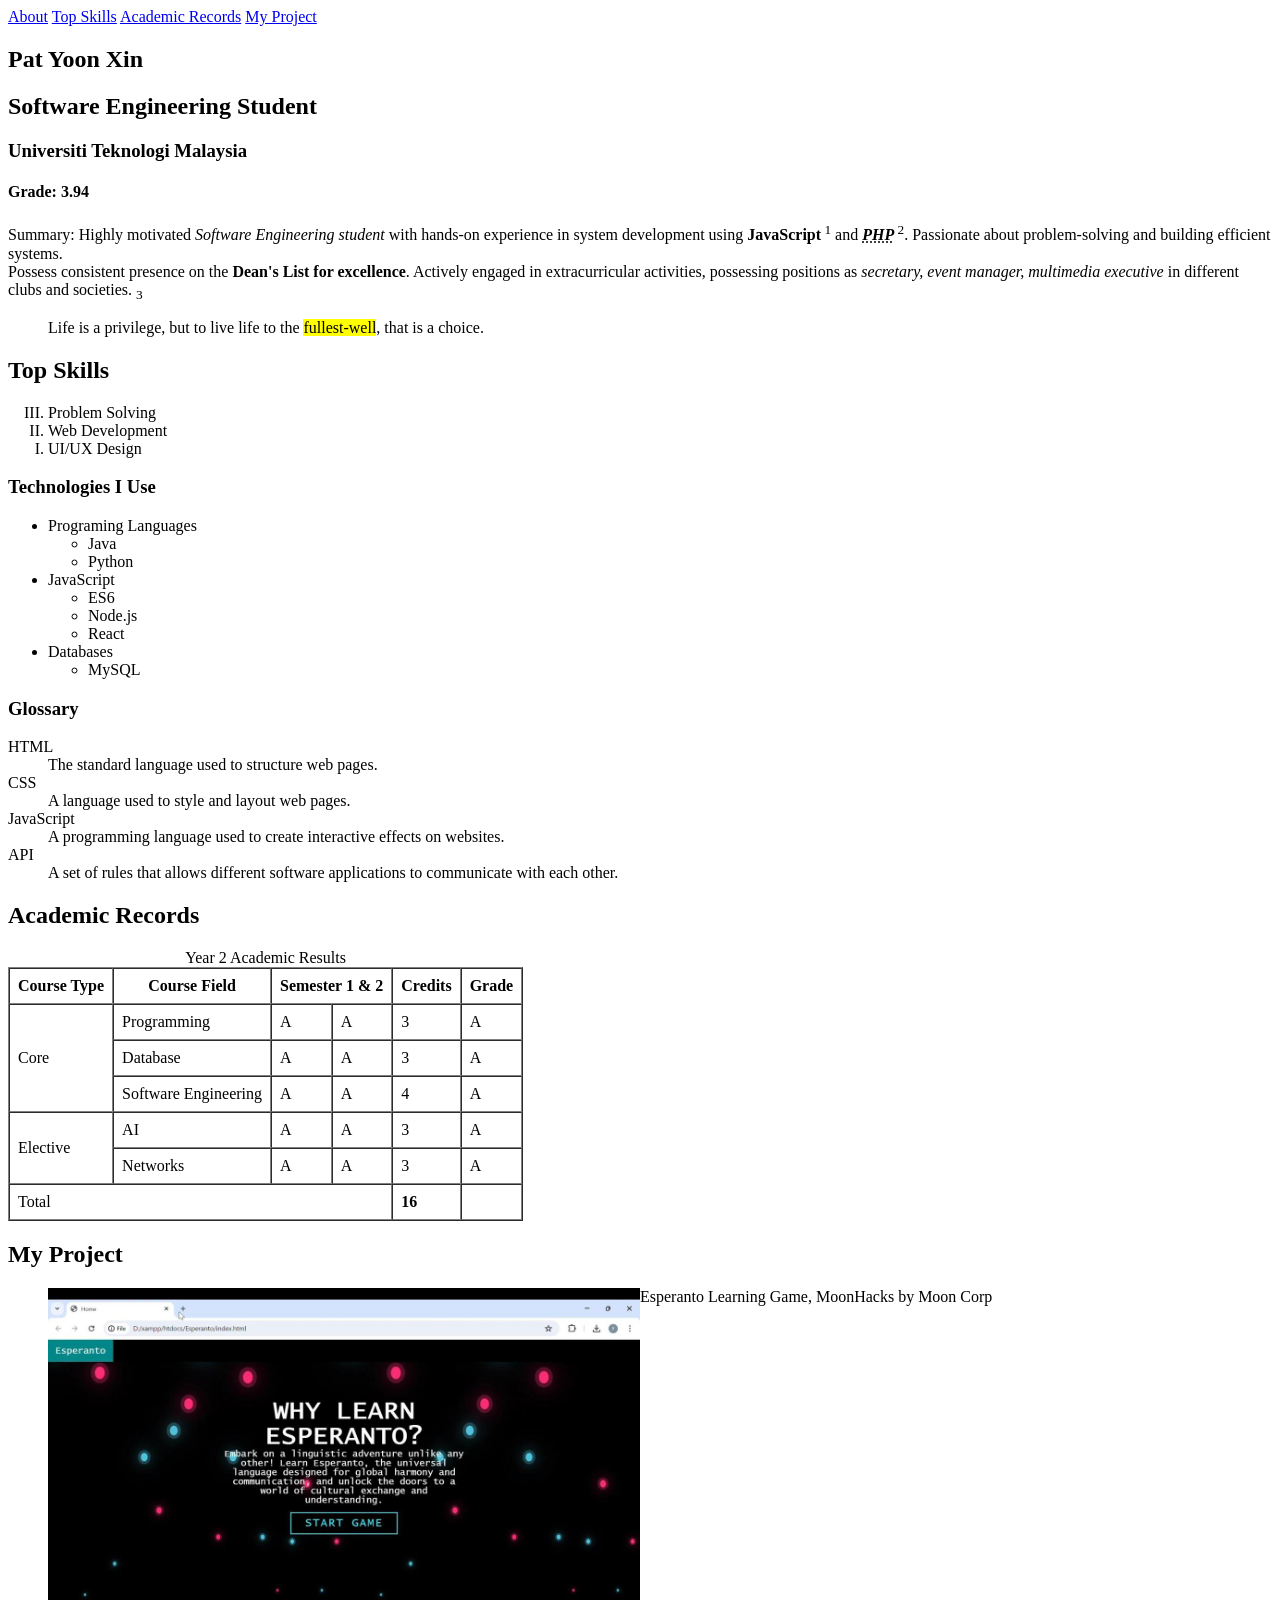
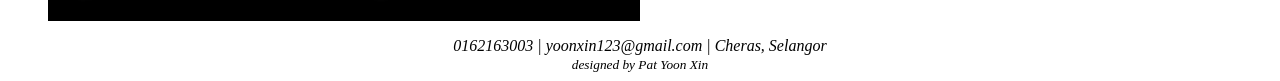
==== index.html @ 0a495de9 "Completed task 5: Adding Figures" ====
<!DOCTYPE html>
<html lang="en">
<title>
	<meta charset="UTF-8">
	<meta name="description" >
</title>

<body>
	<header>
		<nav>
			<a href="#About">About</a>
			<a href="#TopSkills">Top Skills</a>
			<a href="#Academic">Academic Records</a>
			<a href="#Media">My Project</a>
		</nav>
	</header>
	
	<main>
		<section id="About">
			<h1>Pat Yoon Xin</h1>
			<h2>Software Engineering Student</h2>
			<h3>Universiti Teknologi Malaysia</h3>
			<h4>Grade: 3.94</h4>
			<p>Summary: Highly motivated <em>Software Engineering student</em> with hands-on experience in system development using <strong>JavaScript</strong><sup> 1</sup> and <dfn><abbr title="HyperText Preprocessor"><strong>PHP</strong></abbr></dfn><sup> 2</sup>. Passionate about problem-solving and building efficient systems. <br> Possess consistent presence on the <b>Dean's List for excellence</b>. Actively engaged in extracurricular activities, possessing positions as <i>secretary, event manager, multimedia executive</i> in different clubs and societies. <sub> 3</sub></p>

			<!-- b is to draw attention to text for utilitarian purposes, appeared as bold text.
				 i is to represent text in an alternate voice or mood, appeared as italic text -->

			<blockquote cite = "https://www.simplyfiercely.com/live-to-the-fullest-quotes/">Life is a privilege, but to live life to the <mark>fullest-well</mark>, that is a choice.</blockquote>
		</section>

		<section id="TopSkills">
			<h2>Top Skills</h2>
			<ol reversed start=3 type="I">
				<li>Problem Solving</li>
				<li>Web Development</li>
				<li>UI/UX Design</li>
			</ol>
			<h3>Technologies I Use</h3>
			<ul>
				<li>Programing Languages
					<ul>
						<li>Java</li>
						<li>Python</li>
					</ul>
				</li>
				<li>JavaScript
					<ul>
						<li>ES6</li>
						<li>Node.js</li>
						<li>React</li>
					</ul>
				</li>
				<li>Databases
					<ul>
						<li>MySQL</li>
					</ul>
				</li>
			</ul>

			<h3>Glossary</h3>

			<dl>
				<dt>HTML</dt>
				<dd>The standard language used to structure web pages.</dd>
				<dt>CSS</dt>
				<dd>A language used to style and layout web pages.</dd>
				<dt>JavaScript</dt>
				<dd>A programming language used to create interactive effects on websites.</dd>
				<dt>API</dt>
				<dd>A set of rules that allows different software applications to communicate with each other.</dd>
			</dl>
		</section id="Academic">
			<h2>Academic Records</h2>

			<table border="1" cellpadding="8" cellspacing="0">
				<caption>Year 2 Academic Results</caption>

				<thead>
					<tr>
						<th scope="col">Course Type</th>
						<th scope="col">Course Field</th>
						<th scope="col" colspan="2">Semester 1 &amp; 2</th>
						<th scope="col">Credits</th>
						<th scope="col">Grade</th>
					</tr>
				</thead>

				<tbody> 
					<tr>
						<td rowspan="3">Core</td>
						<td>Programming</td>
						<td>A</td>
						<td>A</td>
						<td>3</td>
						<td>A</td>
					</tr>

					<tr>
						<td>Database</td>
						<td>A</td>
						<td>A</td>
						<td>3</td>
						<td>A</td>
					</tr>

					<tr>
						<td>Software Engineering</td>
						<td>A</td>
						<td>A</td>
						<td>4</td>
						<td>A</td>
					</tr>

					<tr>
						<td rowspan="3">Elective</td>
						<td>AI</td>
						<td>A</td>
						<td>A</td>
						<td>3</td>
						<td>A</td>
					</tr>

					<tr>
						<td>Networks</td>
						<td>A</td>
						<td>A</td>
						<td>3</td>
						<td>A</td>
					</tr>

				</tbody>

				<tfoot>
					<tr><td colspan="4">Total</td><td><strong>16</strong></td><td></td></tr>
				</tfoot>
			</table>

		<section id="Media">
			<h2>My Project</h2>
			<figure>
				<a href="https://youtu.be/vkD3BYL25nU?si=Kec37-8kMExwiE2y">
							<img src="Esperanto.jpg" title="Esperanto Learning Homepage" alt="Esperanto Learning Game that built during hackathon MoonHacks by Moon Corp" width=50% height=100% align="left">
							<!-- Using align attribute (deprecated in HTML5, CSS should be used instead) -->
				</a>
				<figcaption>Esperanto Learning Game, MoonHacks by Moon Corp</figcaption>
				<br clear="all"> <!--To clear the floating effect-->


			</figure>
		</section>
	</main>
	
	<footer>
		<address>
			<center>0162163003 | yoonxin123@gmail.com | Cheras, Selangor</center>
			<center><small>designed by Pat Yoon Xin</small></center>
		</address>
	</footer>
</body>
</html>
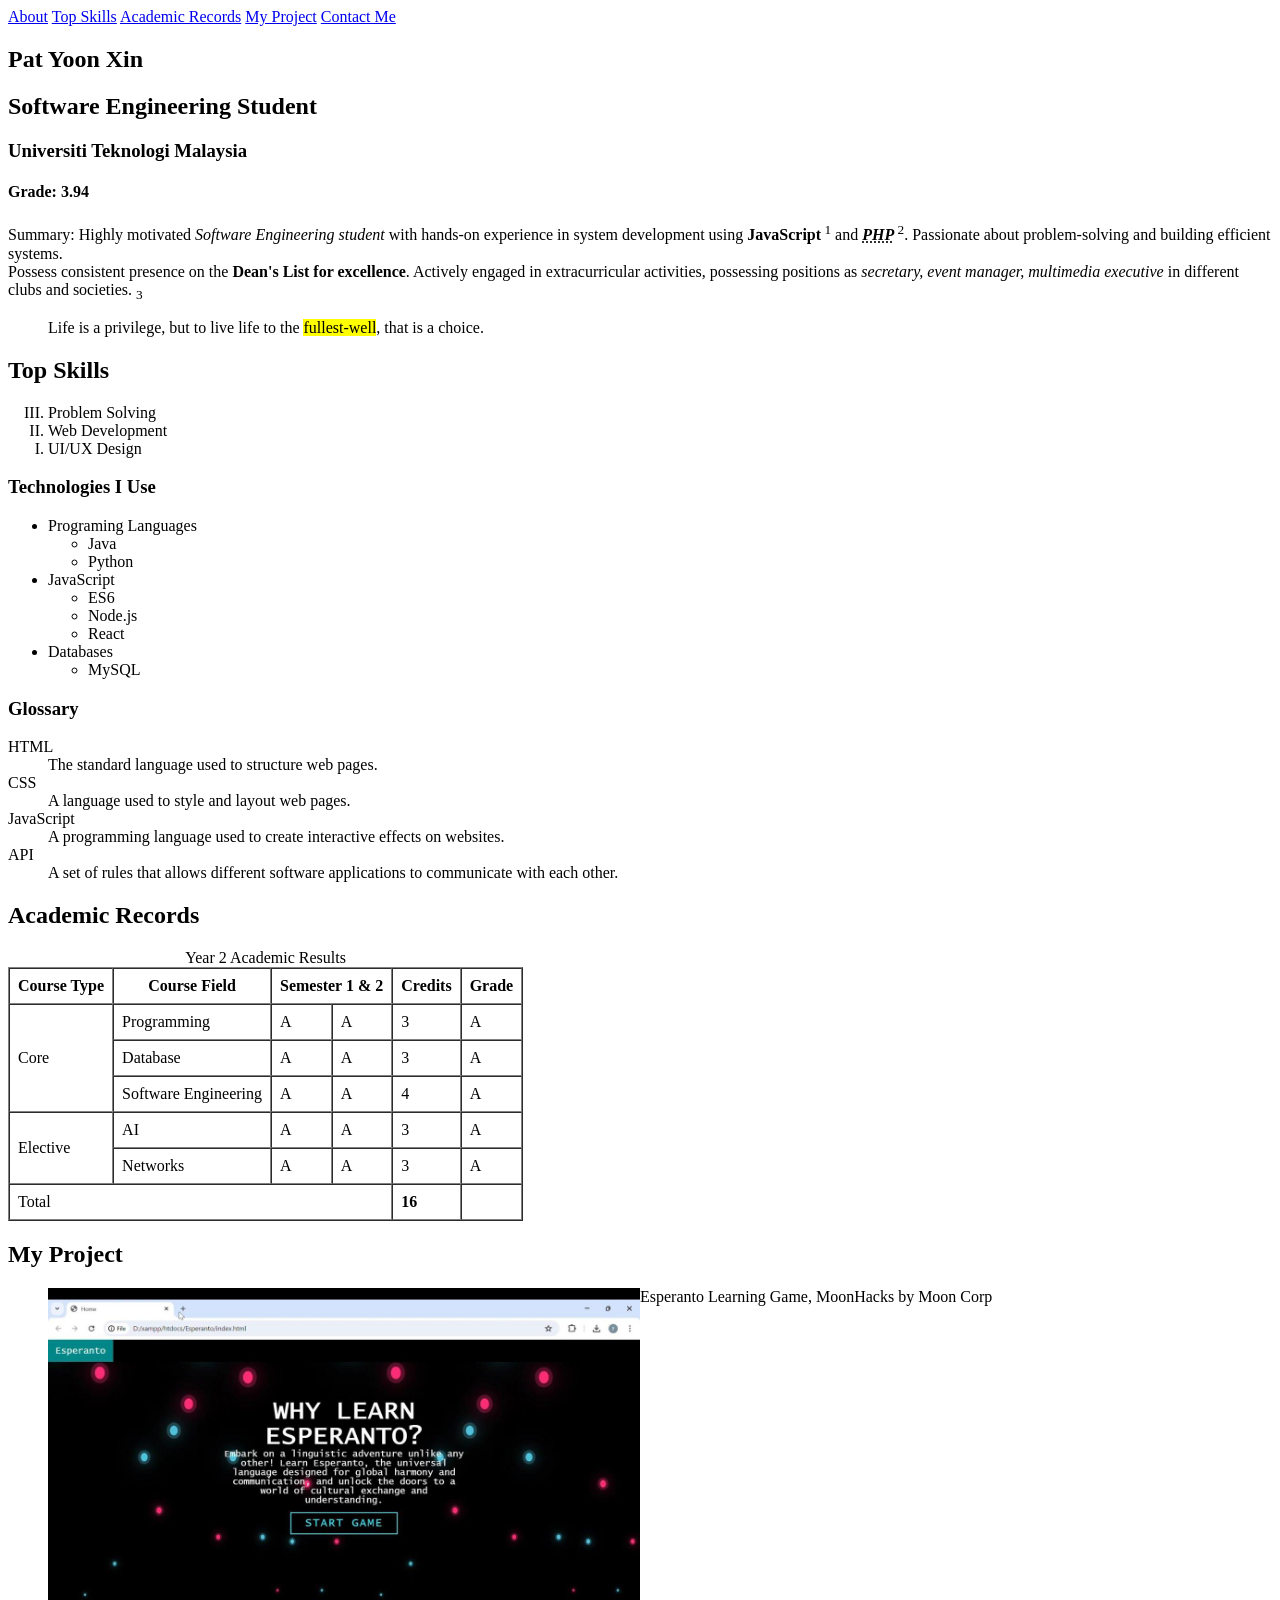
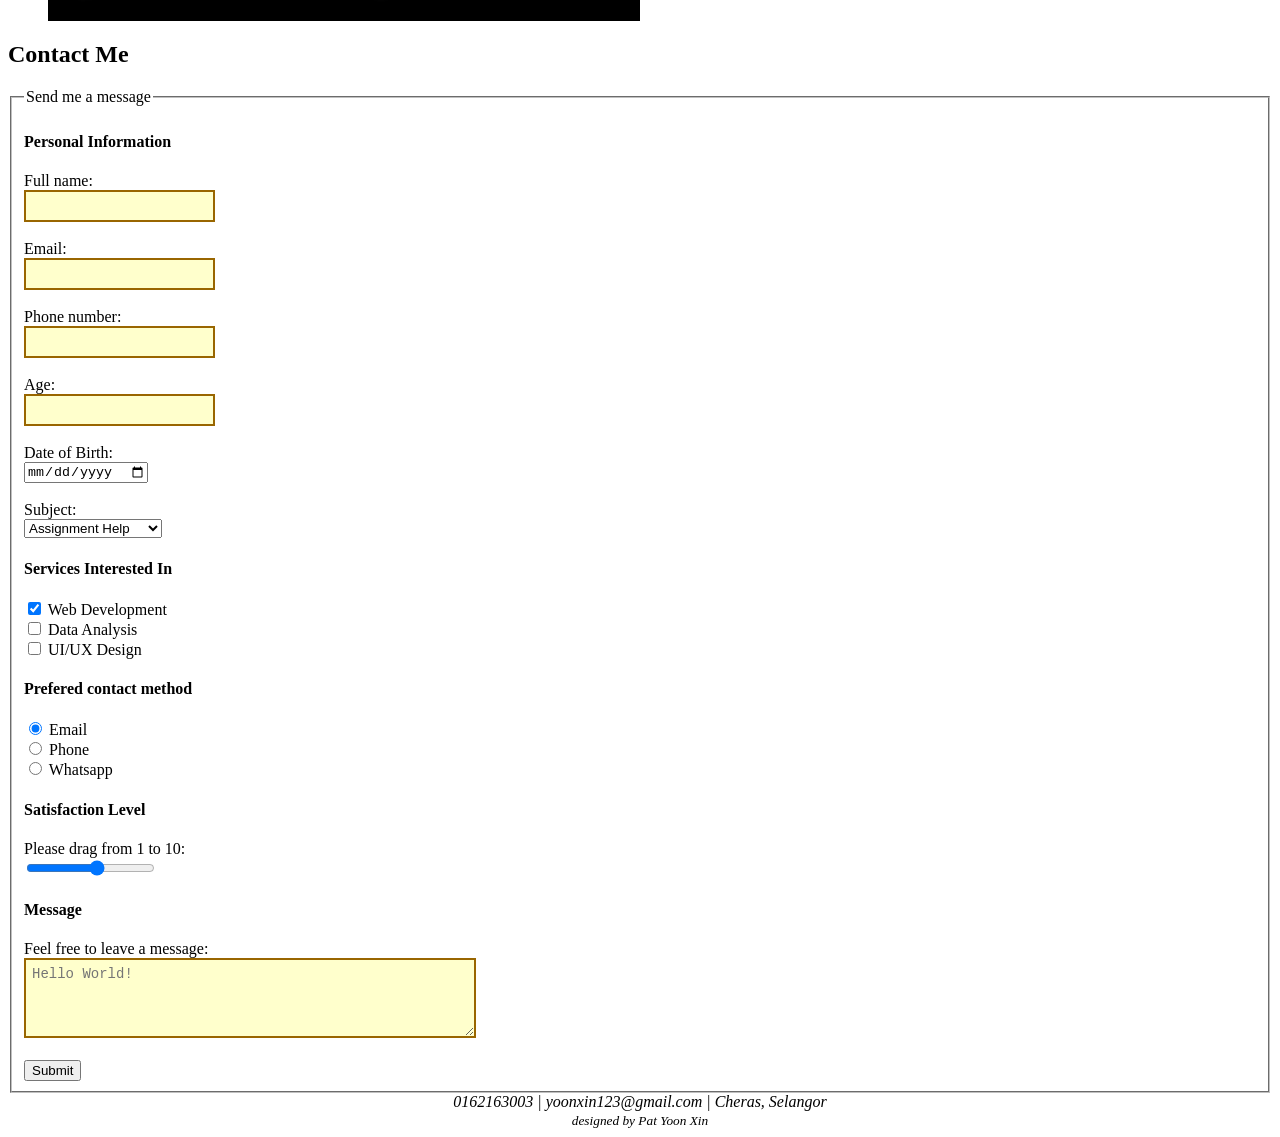
==== commit 42bcfcb7: "Completed task 6: Contact form" ====
--- a/index.html
+++ b/index.html
@@ -12,6 +12,7 @@
 			<a href="#TopSkills">Top Skills</a>
 			<a href="#Academic">Academic Records</a>
 			<a href="#Media">My Project</a>
+			<a href="#Contact">Contact Me</a>
 		</nav>
 	</header>
 	
@@ -70,7 +71,8 @@
 				<dt>API</dt>
 				<dd>A set of rules that allows different software applications to communicate with each other.</dd>
 			</dl>
-		</section id="Academic">
+		</section>
+		<section id="Academic">
 			<h2>Academic Records</h2>
 
 			<table border="1" cellpadding="8" cellspacing="0">
@@ -135,6 +137,7 @@
 					<tr><td colspan="4">Total</td><td><strong>16</strong></td><td></td></tr>
 				</tfoot>
 			</table>
+		</section>
 
 		<section id="Media">
 			<h2>My Project</h2>
@@ -145,9 +148,65 @@
 				</a>
 				<figcaption>Esperanto Learning Game, MoonHacks by Moon Corp</figcaption>
 				<br clear="all"> <!--To clear the floating effect-->
-
-
 			</figure>
+		</section>
+
+		<section id="Contact">
+			<h2>Contact Me</h2>
+			<form action=" " method="POST">
+				<fieldset>
+					<legend>Send me a message</legend>
+
+					<h4>Personal Information</h4>
+					<label for="name">Full name:</label><br> 
+					<input type="text" id="name" name="name" required style="border: 2px solid #996600; background-color: #ffffcc; padding: 6px; font-size: 14px;"><br><br>
+					<label for="email">Email:</label><br>
+					<input type="email" id="email" name="email" required style="border: 2px solid #996600; background-color: #ffffcc; padding: 6px; font-size: 14px;"><br><br>
+					<label for="tel">Phone number:</label><br>
+					<input type="tel" id="tel" name="tel" required style="border: 2px solid #996600; background-color: #ffffcc; padding: 6px; font-size: 14px;"><br><br>
+					<label for="age">Age:</label><br>
+					<input type="number" id="age" name="age" style="border: 2px solid #996600; background-color: #ffffcc; padding: 6px; font-size: 14px;"><br><br>
+					<label for="dob">Date of Birth:</label><br>
+					<input type="date" id="dob" name="dob"><br><br>
+
+					<label for="subject">Subject:</label><br>
+					<select name="subject" id="subject">
+						<optgroup label="Academic">
+							<option value="assignHelp">Assignment Help</option>
+						</optgroup>
+						<optgroup label="Technical">
+							<option value="website">Website Issue</option>
+							<option value="bug">Bug Report</option>
+						</optgroup>
+					</select>
+
+					<h4>Services Interested In</h4>
+					<input type="checkbox" id="webd" name="interest" value="Web Development" checked>
+					<label for="webd">Web Development</label><br>
+					<input type="checkbox" id="danalysis" name="interest" value="Data Analysis">
+					<label for="danalysis">Data Analysis</label><br>
+					<input type="checkbox" id="uiux" name="interest" value="UI/UX Design">
+					<label for="uiux">UI/UX Design</label><br>
+
+					<h4>Prefered contact method</h4>
+					<input type="radio" id="emaill" name="contactm" value="Email" checked>
+					<label for="emaill">Email</label><br>
+					<input type="radio" id="phone" name="contactm" value="Phone">
+					<label for="phone">Phone</label><br>
+					<input type="radio" id="whatsapp" name="contactm" value="Whatsapp">
+					<label for="whatsapp">Whatsapp</label><br>
+
+					<h4>Satisfaction Level</h4>
+					<label for="level">Please drag from 1 to 10:</label><br>
+					<input type="range" id="level" name="level" min="1" max="10">
+
+					<h4>Message</h4>
+					<label for="box">Feel free to leave a message:</label><br>
+					<textarea id="box" name="box" rows="4" cols="50" maxlength=200 placeholder="Hello World!" style="border: 2px solid #996600; background-color: #ffffcc; padding: 6px; font-size: 14px;"></textarea><br><br>
+
+					<input type="submit" value="Submit">
+				</fieldset>
+			</form>
 		</section>
 	</main>
 	
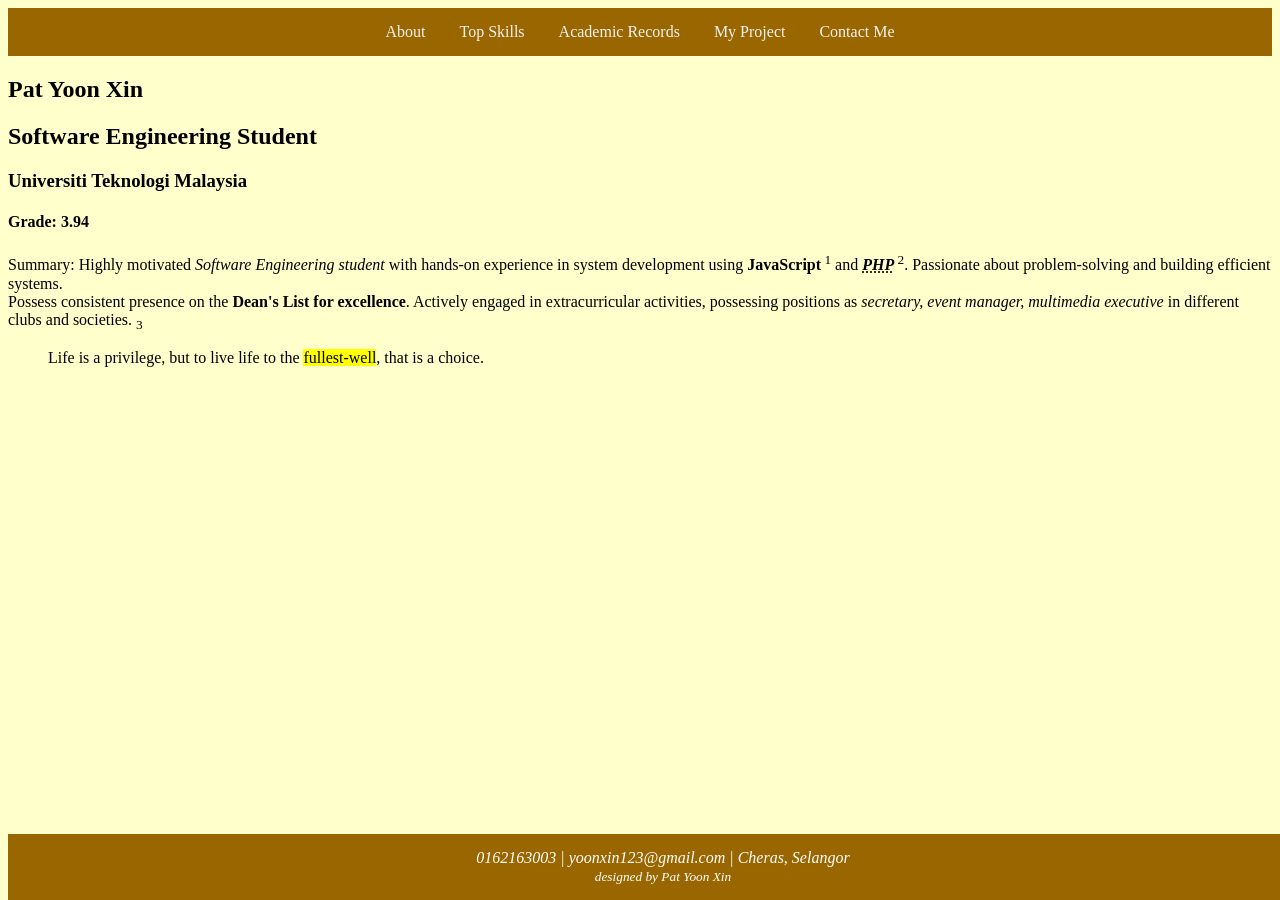
==== commit 811c42a5: "Added inline styles to decorate the pages" ====
--- a/index.html
+++ b/index.html
@@ -5,18 +5,18 @@
 	<meta name="description" >
 </title>
 
-<body>
+<body style="background-color: #ffffcc;font-family: Garamond, serif;">
 	<header>
-		<nav>
-			<a href="#About">About</a>
-			<a href="#TopSkills">Top Skills</a>
-			<a href="#Academic">Academic Records</a>
-			<a href="#Media">My Project</a>
-			<a href="#Contact">Contact Me</a>
+		<nav style="text-align: center;padding: 15px;background-color: #996600">
+			<a style="color: #f2f2f2;text-align: center;padding: 15px;text-decoration: none;" href="about.html">About</a>
+			<a style="color: #f2f2f2;text-align: center;padding: 15px;text-decoration: none;"href="skills.html">Top Skills</a>
+			<a style="color: #f2f2f2;text-align: center;padding: 15px;text-decoration: none;"href="academic.html">Academic Records</a>
+			<a style="color: #f2f2f2;text-align: center;padding: 15px;text-decoration: none;"href="project.html">My Project</a>
+			<a style="color: #f2f2f2;text-align: center;padding: 15px;text-decoration: none;"href="contact.html">Contact Me</a>
 		</nav>
 	</header>
 	
-	<main>
+	<main style="padding-bottom: 80px;">
 		<section id="About">
 			<h1>Pat Yoon Xin</h1>
 			<h2>Software Engineering Student</h2>
@@ -30,190 +30,12 @@
 			<blockquote cite = "https://www.simplyfiercely.com/live-to-the-fullest-quotes/">Life is a privilege, but to live life to the <mark>fullest-well</mark>, that is a choice.</blockquote>
 		</section>
 
-		<section id="TopSkills">
-			<h2>Top Skills</h2>
-			<ol reversed start=3 type="I">
-				<li>Problem Solving</li>
-				<li>Web Development</li>
-				<li>UI/UX Design</li>
-			</ol>
-			<h3>Technologies I Use</h3>
-			<ul>
-				<li>Programing Languages
-					<ul>
-						<li>Java</li>
-						<li>Python</li>
-					</ul>
-				</li>
-				<li>JavaScript
-					<ul>
-						<li>ES6</li>
-						<li>Node.js</li>
-						<li>React</li>
-					</ul>
-				</li>
-				<li>Databases
-					<ul>
-						<li>MySQL</li>
-					</ul>
-				</li>
-			</ul>
-
-			<h3>Glossary</h3>
-
-			<dl>
-				<dt>HTML</dt>
-				<dd>The standard language used to structure web pages.</dd>
-				<dt>CSS</dt>
-				<dd>A language used to style and layout web pages.</dd>
-				<dt>JavaScript</dt>
-				<dd>A programming language used to create interactive effects on websites.</dd>
-				<dt>API</dt>
-				<dd>A set of rules that allows different software applications to communicate with each other.</dd>
-			</dl>
-		</section>
-		<section id="Academic">
-			<h2>Academic Records</h2>
-
-			<table border="1" cellpadding="8" cellspacing="0">
-				<caption>Year 2 Academic Results</caption>
-
-				<thead>
-					<tr>
-						<th scope="col">Course Type</th>
-						<th scope="col">Course Field</th>
-						<th scope="col" colspan="2">Semester 1 &amp; 2</th>
-						<th scope="col">Credits</th>
-						<th scope="col">Grade</th>
-					</tr>
-				</thead>
-
-				<tbody> 
-					<tr>
-						<td rowspan="3">Core</td>
-						<td>Programming</td>
-						<td>A</td>
-						<td>A</td>
-						<td>3</td>
-						<td>A</td>
-					</tr>
-
-					<tr>
-						<td>Database</td>
-						<td>A</td>
-						<td>A</td>
-						<td>3</td>
-						<td>A</td>
-					</tr>
-
-					<tr>
-						<td>Software Engineering</td>
-						<td>A</td>
-						<td>A</td>
-						<td>4</td>
-						<td>A</td>
-					</tr>
-
-					<tr>
-						<td rowspan="3">Elective</td>
-						<td>AI</td>
-						<td>A</td>
-						<td>A</td>
-						<td>3</td>
-						<td>A</td>
-					</tr>
-
-					<tr>
-						<td>Networks</td>
-						<td>A</td>
-						<td>A</td>
-						<td>3</td>
-						<td>A</td>
-					</tr>
-
-				</tbody>
-
-				<tfoot>
-					<tr><td colspan="4">Total</td><td><strong>16</strong></td><td></td></tr>
-				</tfoot>
-			</table>
-		</section>
-
-		<section id="Media">
-			<h2>My Project</h2>
-			<figure>
-				<a href="https://youtu.be/vkD3BYL25nU?si=Kec37-8kMExwiE2y">
-							<img src="Esperanto.jpg" title="Esperanto Learning Homepage" alt="Esperanto Learning Game that built during hackathon MoonHacks by Moon Corp" width=50% height=100% align="left">
-							<!-- Using align attribute (deprecated in HTML5, CSS should be used instead) -->
-				</a>
-				<figcaption>Esperanto Learning Game, MoonHacks by Moon Corp</figcaption>
-				<br clear="all"> <!--To clear the floating effect-->
-			</figure>
-		</section>
-
-		<section id="Contact">
-			<h2>Contact Me</h2>
-			<form action=" " method="POST">
-				<fieldset>
-					<legend>Send me a message</legend>
-
-					<h4>Personal Information</h4>
-					<label for="name">Full name:</label><br> 
-					<input type="text" id="name" name="name" required style="border: 2px solid #996600; background-color: #ffffcc; padding: 6px; font-size: 14px;"><br><br>
-					<label for="email">Email:</label><br>
-					<input type="email" id="email" name="email" required style="border: 2px solid #996600; background-color: #ffffcc; padding: 6px; font-size: 14px;"><br><br>
-					<label for="tel">Phone number:</label><br>
-					<input type="tel" id="tel" name="tel" required style="border: 2px solid #996600; background-color: #ffffcc; padding: 6px; font-size: 14px;"><br><br>
-					<label for="age">Age:</label><br>
-					<input type="number" id="age" name="age" style="border: 2px solid #996600; background-color: #ffffcc; padding: 6px; font-size: 14px;"><br><br>
-					<label for="dob">Date of Birth:</label><br>
-					<input type="date" id="dob" name="dob"><br><br>
-
-					<label for="subject">Subject:</label><br>
-					<select name="subject" id="subject">
-						<optgroup label="Academic">
-							<option value="assignHelp">Assignment Help</option>
-						</optgroup>
-						<optgroup label="Technical">
-							<option value="website">Website Issue</option>
-							<option value="bug">Bug Report</option>
-						</optgroup>
-					</select>
-
-					<h4>Services Interested In</h4>
-					<input type="checkbox" id="webd" name="interest" value="Web Development" checked>
-					<label for="webd">Web Development</label><br>
-					<input type="checkbox" id="danalysis" name="interest" value="Data Analysis">
-					<label for="danalysis">Data Analysis</label><br>
-					<input type="checkbox" id="uiux" name="interest" value="UI/UX Design">
-					<label for="uiux">UI/UX Design</label><br>
-
-					<h4>Prefered contact method</h4>
-					<input type="radio" id="emaill" name="contactm" value="Email" checked>
-					<label for="emaill">Email</label><br>
-					<input type="radio" id="phone" name="contactm" value="Phone">
-					<label for="phone">Phone</label><br>
-					<input type="radio" id="whatsapp" name="contactm" value="Whatsapp">
-					<label for="whatsapp">Whatsapp</label><br>
-
-					<h4>Satisfaction Level</h4>
-					<label for="level">Please drag from 1 to 10:</label><br>
-					<input type="range" id="level" name="level" min="1" max="10">
-
-					<h4>Message</h4>
-					<label for="box">Feel free to leave a message:</label><br>
-					<textarea id="box" name="box" rows="4" cols="50" maxlength=200 placeholder="Hello World!" style="border: 2px solid #996600; background-color: #ffffcc; padding: 6px; font-size: 14px;"></textarea><br><br>
-
-					<input type="submit" value="Submit">
-				</fieldset>
-			</form>
-		</section>
 	</main>
 	
 	<footer>
-		<address>
-			<center>0162163003 | yoonxin123@gmail.com | Cheras, Selangor</center>
-			<center><small>designed by Pat Yoon Xin</small></center>
+		<address style="position: fixed; bottom: 0;width: 100%;padding: 15px;background-color: #996600;color: white;text-align: center;">
+			0162163003 | yoonxin123@gmail.com | Cheras, Selangor<br>
+			<small>designed by Pat Yoon Xin</small>
 		</address>
 	</footer>
 </body>
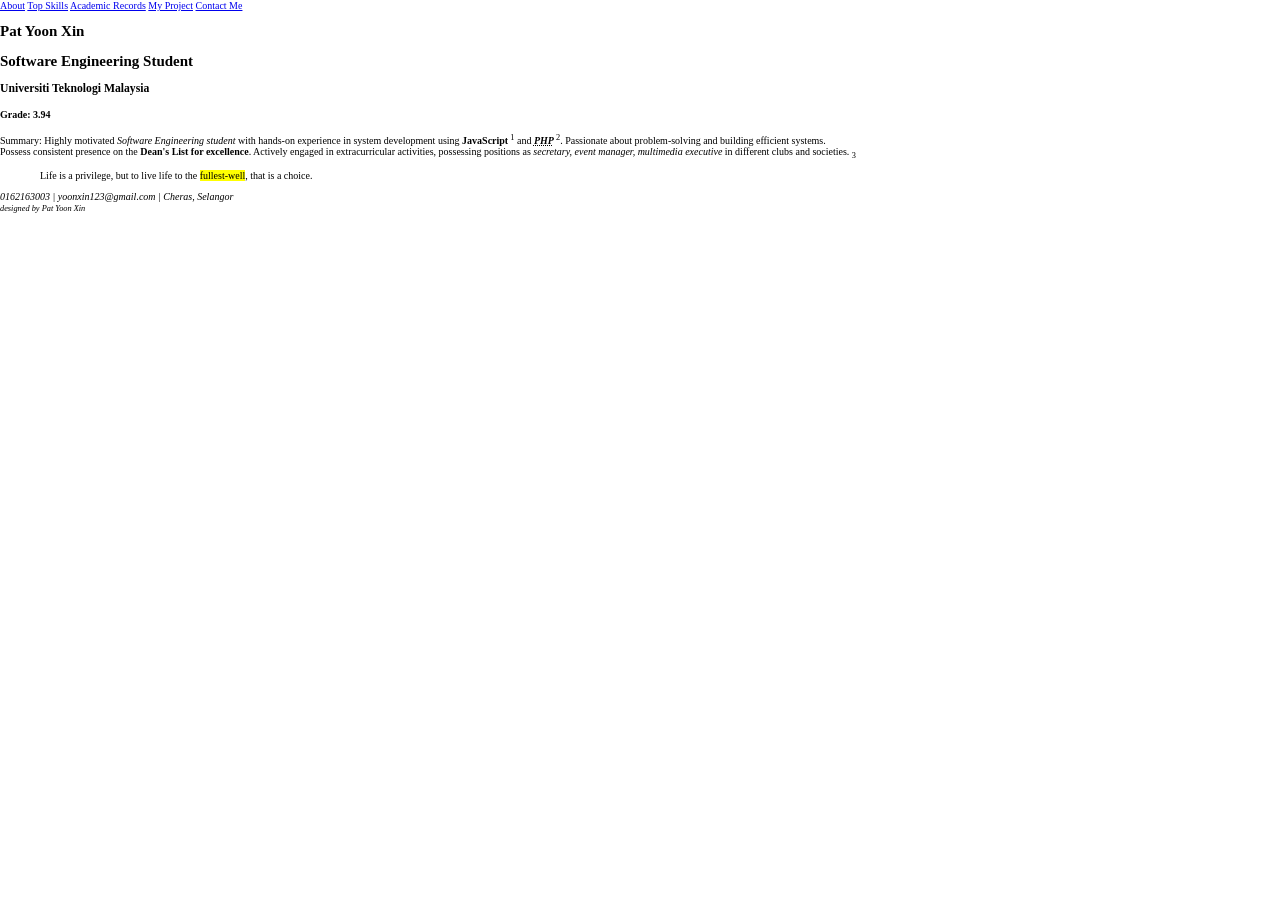
==== commit fb2615eb: "Completed task 1: CSS Architecture & Custom Properties" ====
--- a/index.html
+++ b/index.html
@@ -1,22 +1,26 @@
 <!DOCTYPE html>
 <html lang="en">
-<title>
-	<meta charset="UTF-8">
-	<meta name="description" >
-</title>
 
-<body style="background-color: #ffffcc;font-family: Garamond, serif;">
+<head>
+    <meta charset="UTF-8">
+    <meta name="description" content="Portfolio of Pat Yoon Xin">
+    <title>Home</title>
+
+    <link rel="stylesheet" href="style.css">
+</head>
+
+<body>
 	<header>
-		<nav style="text-align: center;padding: 15px;background-color: #996600">
-			<a style="color: #f2f2f2;text-align: center;padding: 15px;text-decoration: none;" href="about.html">About</a>
-			<a style="color: #f2f2f2;text-align: center;padding: 15px;text-decoration: none;"href="skills.html">Top Skills</a>
-			<a style="color: #f2f2f2;text-align: center;padding: 15px;text-decoration: none;"href="academic.html">Academic Records</a>
-			<a style="color: #f2f2f2;text-align: center;padding: 15px;text-decoration: none;"href="project.html">My Project</a>
-			<a style="color: #f2f2f2;text-align: center;padding: 15px;text-decoration: none;"href="contact.html">Contact Me</a>
+		<nav>
+			<a href="about.html">About</a>
+			<a href="skills.html">Top Skills</a>
+			<a href="academic.html">Academic Records</a>
+			<a href="project.html">My Project</a>
+			<a href="contact.html">Contact Me</a>
 		</nav>
 	</header>
 	
-	<main style="padding-bottom: 80px;">
+	<main>
 		<section id="About">
 			<h1>Pat Yoon Xin</h1>
 			<h2>Software Engineering Student</h2>
@@ -33,7 +37,7 @@
 	</main>
 	
 	<footer>
-		<address style="position: fixed; bottom: 0;width: 100%;padding: 15px;background-color: #996600;color: white;text-align: center;">
+		<address>
 			0162163003 | yoonxin123@gmail.com | Cheras, Selangor<br>
 			<small>designed by Pat Yoon Xin</small>
 		</address>
--- a/style.css
+++ b/style.css
@@ -0,0 +1,36 @@
+@import url('https://fonts.googleapis.com/css2?family=Playfair:ital,opsz,wght@0,5..1200,300..900;1,5..1200,300..900&display=swap');
+
+*,
+*::before,
+*::after {
+  box-sizing: border-box;
+}
+
+html {
+  font-size: 62.5%; /* 1rem = 10px */
+}
+
+body {
+  margin: 0;
+  padding: 0;
+}
+
+:root{
+	--color-primary: #5d3629;
+	--color-primary-light: #fcf8f2;
+
+	--color-accent: #fffefe;
+	--color-accent-light: #ffffff;
+
+	--color-grey-dark: #9d8879;
+	--color-grey: #cfc7c0;
+	--color-grey-light: #dddddd;
+
+	--font-heading: 'Playfair', serif;
+    --font-body: 'Garamond', serif;
+
+    --space-sm: 0.8rem;
+    --space-md: 1.6rem;
+    --space-lg: 3.2rem;
+
+}
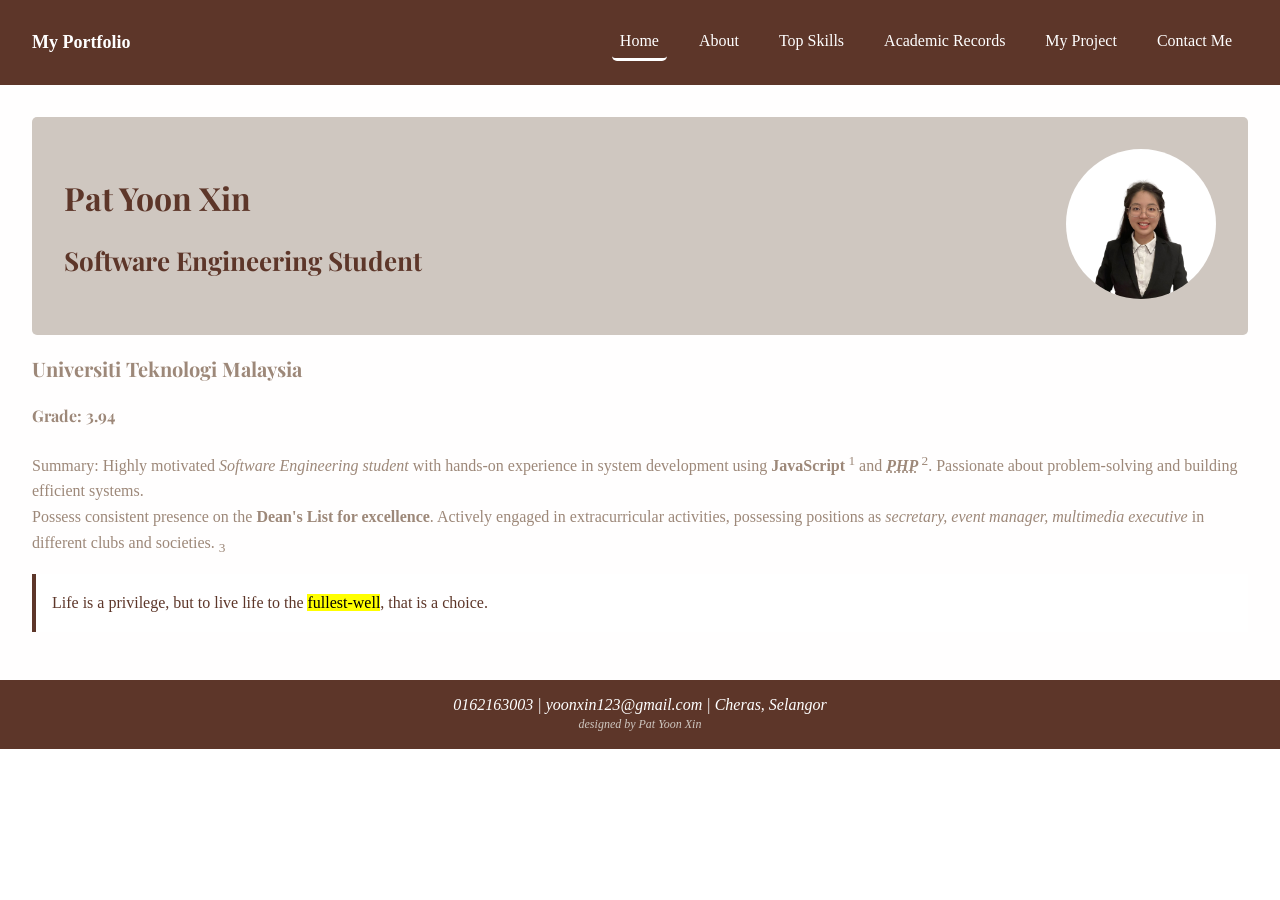
==== commit 3174f66b: "Completed task 3: Navigation & Header with Flexbox" ====
--- a/index.html
+++ b/index.html
@@ -11,19 +11,36 @@
 
 <body>
 	<header>
-		<nav>
-			<a href="about.html">About</a>
-			<a href="skills.html">Top Skills</a>
-			<a href="academic.html">Academic Records</a>
-			<a href="project.html">My Project</a>
-			<a href="contact.html">Contact Me</a>
+		<nav class="nav">
+			<div class="nav-container">
+				<span class="site-name">My Portfolio</span>
+
+				<div class="nav-links">
+					<a href="index.html" class="active">Home</a>
+					<a href="about.html">About</a>
+					<a href="skills.html">Top Skills</a>
+					<a href="academic.html">Academic Records</a>
+					<a href="project.html">My Project</a>
+					<a href="contact.html">Contact Me</a>
+
+				</div>
+			</div>
 		</nav>
 	</header>
 	
 	<main>
 		<section id="About">
-			<h1>Pat Yoon Xin</h1>
-			<h2>Software Engineering Student</h2>
+			<div class="header-content">
+				<div class="text">
+					<h1>Pat Yoon Xin</h1>
+					<h2>Software Engineering Student</h2>
+				</div>
+
+				<div class="profile-img">
+					<img src="profile.png" alt="Profile Image">
+				</div>
+			</div>
+			
 			<h3>Universiti Teknologi Malaysia</h3>
 			<h4>Grade: 3.94</h4>
 			<p>Summary: Highly motivated <em>Software Engineering student</em> with hands-on experience in system development using <strong>JavaScript</strong><sup> 1</sup> and <dfn><abbr title="HyperText Preprocessor"><strong>PHP</strong></abbr></dfn><sup> 2</sup>. Passionate about problem-solving and building efficient systems. <br> Possess consistent presence on the <b>Dean's List for excellence</b>. Actively engaged in extracurricular activities, possessing positions as <i>secretary, event manager, multimedia executive</i> in different clubs and societies. <sub> 3</sub></p>
--- a/style.css
+++ b/style.css
@@ -1,5 +1,6 @@
-@import url('https://fonts.googleapis.com/css2?family=Playfair:ital,opsz,wght@0,5..1200,300..900;1,5..1200,300..900&display=swap');
-
+@import url('https://fonts.googleapis.com/css2?family=Playfair+Display&display=swap');
+
+/*CSS RESET*/
 *,
 *::before,
 *::after {
@@ -13,24 +14,222 @@
 body {
   margin: 0;
   padding: 0;
-}
-
-:root{
-	--color-primary: #5d3629;
-	--color-primary-light: #fcf8f2;
-
-	--color-accent: #fffefe;
-	--color-accent-light: #ffffff;
-
-	--color-grey-dark: #9d8879;
-	--color-grey: #cfc7c0;
-	--color-grey-light: #dddddd;
-
-	--font-heading: 'Playfair', serif;
-    --font-body: 'Garamond', serif;
-
-    --space-sm: 0.8rem;
-    --space-md: 1.6rem;
-    --space-lg: 3.2rem;
-
+  font-family: var(--font-body);
+  font-size: 1.6rem;
+  color: var(--color-default);
+}
+
+/*DESIGN TOKENS*/
+:root {
+  /* Primary Colors */
+  --color-primary: #5d3629;			/* for nav,footer, big heading */
+  --color-primary-light: #fcf8f2;	/* for main background */
+
+  /* Accent Colors */
+  --color-accent: #fffefe;			/* nearly white for small background */
+  --color-accent-light: #ffffff;	/* white for constrast font color*/
+
+  /* Neutral Colors */
+  --color-grey-dark: #9d8879;		/* for heading, p font color */
+  --color-grey: #cfc7c0;			/* for small font color */
+  --color-grey-light: #dddddd;
+  --color-default: #000000;			/* black for default */
+
+  /* Fonts */
+  --font-heading: 'Playfair Display', serif;
+  --font-body: 'Garamond', serif;
+
+  /* Spacing */
+  --space-sm: 0.8rem;
+  --space-md: 1.6rem;
+  --space-lg: 3.2rem;
+}
+
+
+/*TYPOGRAPHY*/
+h1, h2, h3, h4 {
+  font-family: var(--font-heading);
+}
+
+h1 {
+  font-size: 3.2rem;
+  line-height: 1.2;
+  color: var(--color-primary);
+}
+
+h2 {
+  font-size: 2.6rem;
+  line-height: 1.3;
+  color: var(--color-primary);
+}
+
+h3 {
+  font-size: 2rem;
+  line-height: 1.4;
+  color: var(--color-grey-dark);
+}
+
+h4 {
+  font-size: 1.6rem;
+  line-height: 1.5;
+  color: var(--color-grey-dark);
+}
+
+p {
+  font-size: 1.6rem;
+  line-height: 1.6;
+  color: var(--color-grey-dark);
+  margin-bottom: var(--space-md); 	/* margin = spacing between paragraphs */
+}
+
+small {
+  font-size: 1.2rem;
+  line-height: 1.4;
+  color: var(--color-grey);
+}
+
+blockquote {
+  font-size: 1.6rem;
+  line-height: 1.6;
+  color: var(--color-primary);
+  background-color: var(--color-accent-light);
+  padding: var(--space-md); 		/* padding = space inside */
+  margin: var(--space-md) 0; 		/* margin = space outside */
+  border-left: 0.4rem solid var(--color-primary);
+}
+
+code {
+  font-size: 1.4rem;
+  line-height: 1.6;
+  color: var(--color-grey);
+  background-color: var(--color-accent);
+  padding: 0.2rem 0.4rem;			/* padding = space inside (vertical horizontal)*/
+}
+
+caption {
+  font-size: 1.4rem;
+  line-height: 1.6;
+  color: var(--color-grey);
+  margin-bottom: var(--space-sm);	/* margin = spacing between paragraphs*/
+}
+
+
+/* LAYOUT */
+header {
+  background-color: var(--color-primary);
+  color: var(--color-accent-light);
+  padding: var(--space-md);
+  position: sticky;
+  top: 0;
+  z-index: 100;
+}
+
+main {
+  background-color: var(--color-accent);
+  padding: var(--space-lg);
+}
+
+footer {
+  background-color: var(--color-primary);
+  color: var(--color-accent-light);
+  padding: var(--space-md);
+  text-align: center;
+}
+
+
+/* FORM */
+input, textarea, select {
+  padding: var(--space-sm);						/* padding = inner space */
+  border: 0.2rem solid var(--color-grey);
+  margin-bottom: var(--space-md);
+  font-size: 1.4rem;
+}
+
+/* accessible focus indicator */
+input:focus, textarea:focus, select:focus {
+  outline: none;
+  box-shadow: 0 0 0 3px var(--color-accent);	/* box-shadow: horizontal vertical blur color;*/
+}
+
+
+/* CARD , PANEL*/
+.card {
+  padding: var(--space-md); 					/* padding = inside spacing */
+  margin: var(--space-lg);						/*margin = outside spacing */
+  background-color: var(--color-accent);
+  border-radius: 1rem;
+  box-shadow: 0 0.4rem 1rem rgba(0,0,0,0.1);
+}
+
+/* BUTTON */
+.button {
+  color: var(--color-accent);
+  border-radius: 0.8rem;
+  background-color: var(--color-primary);
+  padding: var(--space-sm);
+}
+
+/* TASK 3 FLEXBOX */
+/* Deleted previous nav{},header{},  */
+.nav{
+  background-color: var(--color-primary);
+  padding: 0 var(--space-md);
+}
+
+.nav-container{	
+  display: flex;
+  justify-content: space-between;
+  align-items: center;
+}
+
+.site-name{
+  color: var(--color-accent-light);
+  font-size: 1.8rem;
+  font-weight: bold;
+}
+
+.nav-links {
+  display: flex;
+  flex-wrap: wrap; 								/* wrap when screen is small */
+  gap: var(--space-sm); 						/* spacing between links */
+  margin-left: auto; 							/* pushes links to the right */
+}
+
+/* LINKS */
+.nav-links a {
+  padding: var(--space-sm);						/* padding = clickable space */
+  margin: var(--space-sm);						/* margin = spacing between links */
+  color: var(--color-accent-light);
+  border-radius: 0.5rem;
+  transition: color 0.5s, background-color 0.5s;
+  text-decoration: none;
+}
+
+/* HOVER EFFECT */
+.nav-links a:hover {
+  color: var(--color-primary);
+  background-color: var(--color-accent);
+}
+
+/* ACTIVE LINK */
+.nav-links a.active {
+  border-bottom: 0.3rem solid var(--color-accent-light);
+}
+
+.header-content{
+  display:flex;
+  background-color: var(--color-grey);
+  border-radius: 0.5rem;
+  align-items: center;
+  justify-content: space-between;
+  padding: var(--space-lg);
+}
+
+.header-content .text{
+  max-width: 60%;
+}
+
+.profile-img img {
+  width: 150px;
+  border-radius: 50%;
 }
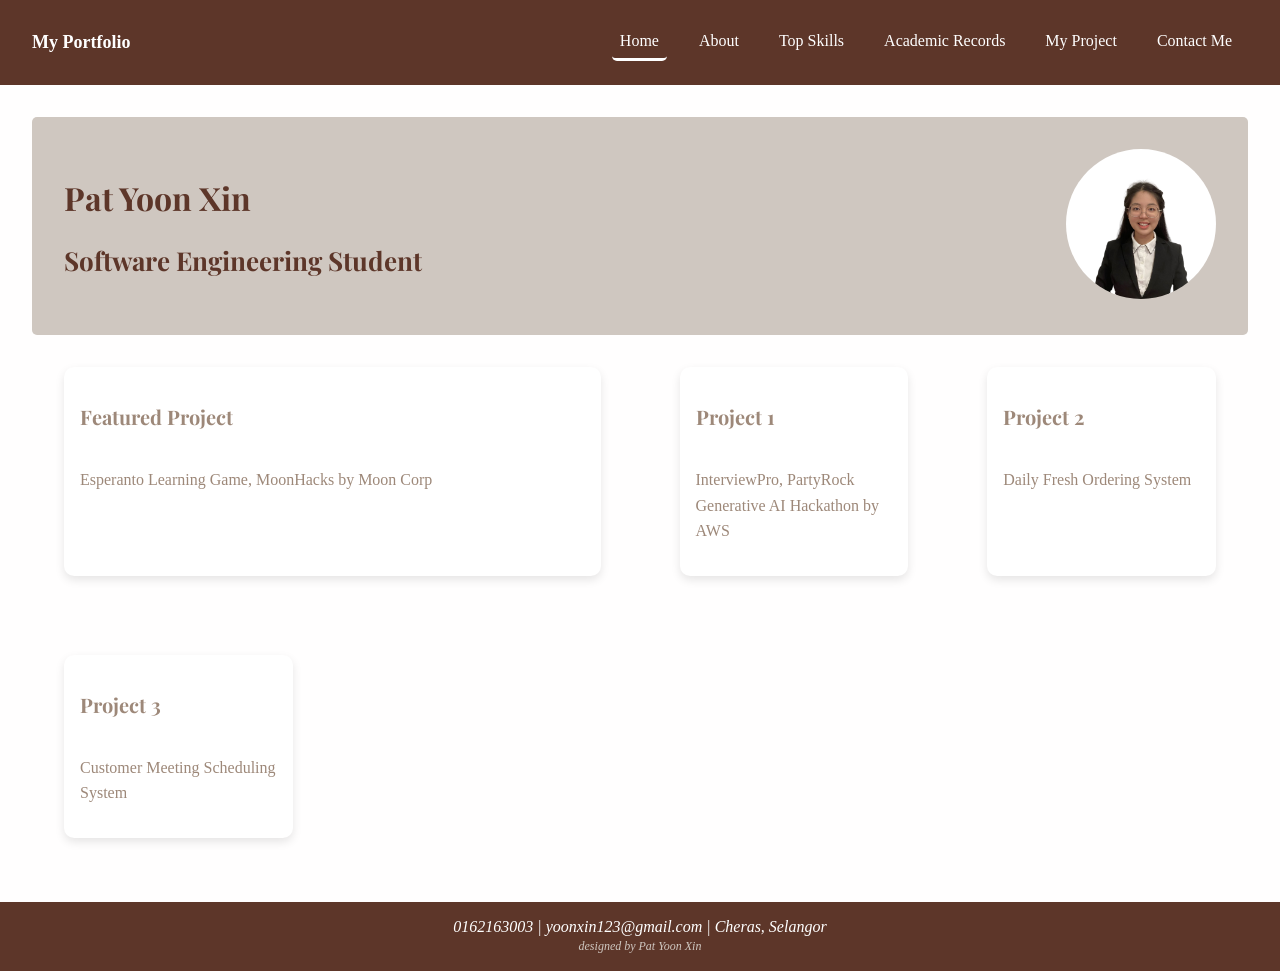
==== commit cc5a43c9: "Completed task 4: Page Layout with CSS Grid" ====
--- a/index.html
+++ b/index.html
@@ -29,7 +29,7 @@
 	</header>
 	
 	<main>
-		<section id="About">
+		<section>
 			<div class="header-content">
 				<div class="text">
 					<h1>Pat Yoon Xin</h1>
@@ -40,15 +40,28 @@
 					<img src="profile.png" alt="Profile Image">
 				</div>
 			</div>
-			
-			<h3>Universiti Teknologi Malaysia</h3>
-			<h4>Grade: 3.94</h4>
-			<p>Summary: Highly motivated <em>Software Engineering student</em> with hands-on experience in system development using <strong>JavaScript</strong><sup> 1</sup> and <dfn><abbr title="HyperText Preprocessor"><strong>PHP</strong></abbr></dfn><sup> 2</sup>. Passionate about problem-solving and building efficient systems. <br> Possess consistent presence on the <b>Dean's List for excellence</b>. Actively engaged in extracurricular activities, possessing positions as <i>secretary, event manager, multimedia executive</i> in different clubs and societies. <sub> 3</sub></p>
+		</section>
+		<section class="page-card">
+				<div class="card card-featured">
+					<h3>Featured Project</h3>
+    				<p>Esperanto Learning Game, MoonHacks by Moon Corp</p>
+				</div>
 
-			<!-- b is to draw attention to text for utilitarian purposes, appeared as bold text.
-				 i is to represent text in an alternate voice or mood, appeared as italic text -->
+				<div class="card">
+				    <h3>Project 1</h3>
+				    <p>InterviewPro, PartyRock Generative AI Hackathon by AWS</p>
+				</div>
 
-			<blockquote cite = "https://www.simplyfiercely.com/live-to-the-fullest-quotes/">Life is a privilege, but to live life to the <mark>fullest-well</mark>, that is a choice.</blockquote>
+				<div class="card">
+				    <h3>Project 2</h3>
+				    <p>Daily Fresh Ordering System</p>
+				</div>
+
+				<div class="card">
+				    <h3>Project 3</h3>
+				    <p>Customer Meeting Scheduling System</p>
+				</div>
+	
 		</section>
 
 	</main>
--- a/style.css
+++ b/style.css
@@ -190,9 +190,9 @@
 
 .nav-links {
   display: flex;
-  flex-wrap: wrap; 								/* wrap when screen is small */
-  gap: var(--space-sm); 						/* spacing between links */
-  margin-left: auto; 							/* pushes links to the right */
+  flex-wrap: wrap; 								     /* wrap when screen is small */
+  gap: var(--space-sm); 					     /* spacing between links */
+  margin-left: auto; 							     /* pushes links to the right */
 }
 
 /* LINKS */
@@ -232,4 +232,49 @@
 .profile-img img {
   width: 150px;
   border-radius: 50%;
-}+}
+
+/* TASK 4*/
+.page-card{
+  display: grid;
+  grid-template-columns: repeat(auto-fit, minmax(260px, 1fr));
+  gap: 1.5rem;
+}
+
+.card{
+  background-color: var(--color-accent-light);
+  padding: var(--space-md);
+  border-radius: 1rem;
+  box-shadow: 0 0.4rem 1rem rgba(0,0,0,0.1);
+
+  /* To make equal height */
+  display: flex;
+  flex-direction: column;
+  transition: transform 0.2s;               /* hover effect */
+}
+
+.card:hover{
+  transform:translateY(-4px);
+}
+
+.card-featured {
+  grid-column: span 2; 
+}
+
+.two-column{
+  display: grid;
+  grid-template-columns: 1fr 280px;
+  gap: 1.5rem;
+}
+
+.main-content {
+  
+}
+
+.sidebar {
+  margin: var(--space-lg) 0;
+  padding: var(--space-md);
+  background-color: var(--color-grey-light);
+  border-radius: 1rem;
+  place-items: center;
+}
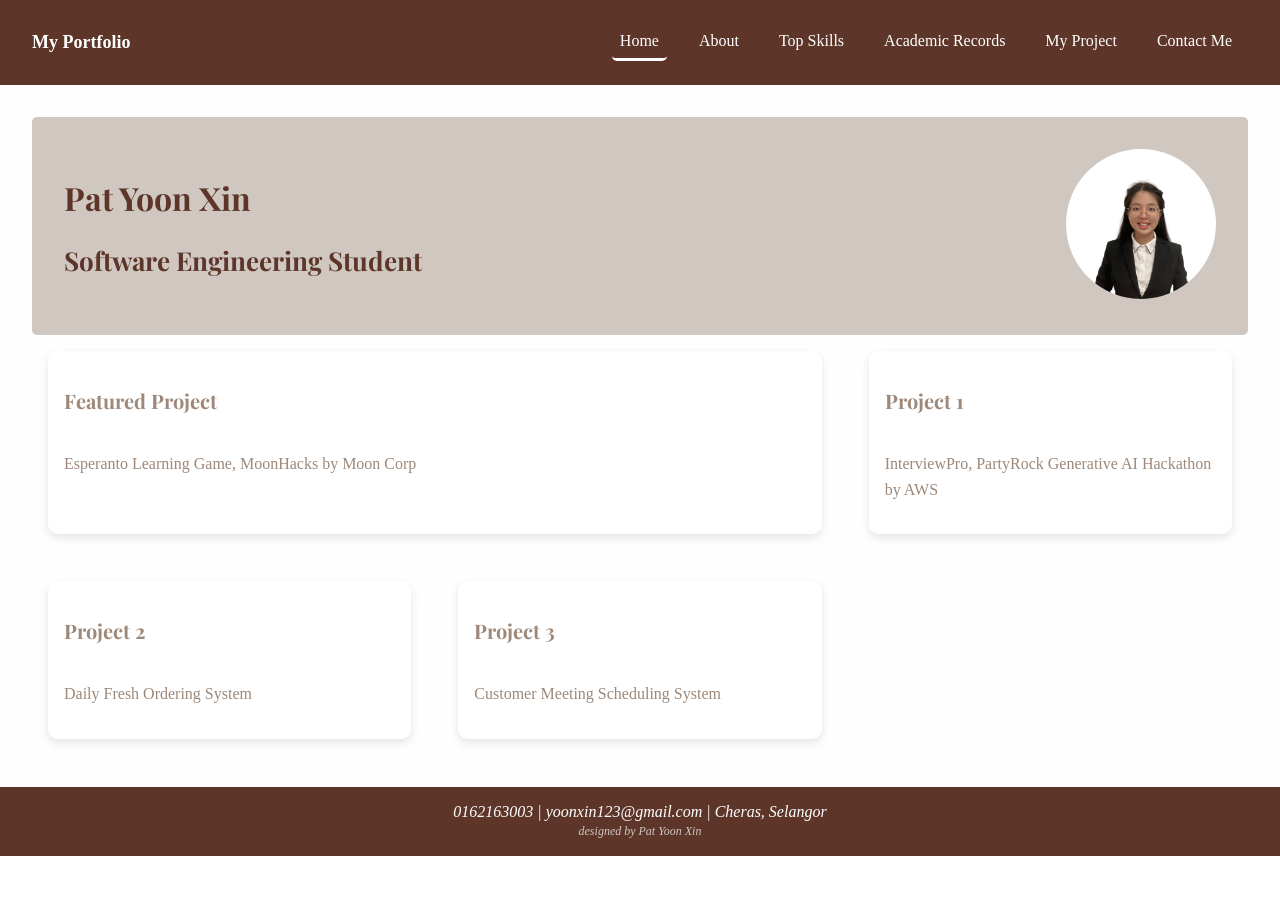
==== commit 3ac89732: "Completed task 5: Responsive Design with Media Queries" ====
--- a/index.html
+++ b/index.html
@@ -3,6 +3,7 @@
 
 <head>
     <meta charset="UTF-8">
+    <meta name="viewport" content="width=device-width, initial-scale=1.0">
     <meta name="description" content="Portfolio of Pat Yoon Xin">
     <title>Home</title>
 
--- a/style.css
+++ b/style.css
@@ -1,3 +1,10 @@
+/* ============================================
+ BREAKPOINTS
+ mobile-first base: 320px and up (default)
+ tablet: @media (min-width: 600px)
+ desktop: @media (min-width: 1024px)
+============================================ */
+
 @import url('https://fonts.googleapis.com/css2?family=Playfair+Display&display=swap');
 
 /*CSS RESET*/
@@ -113,6 +120,10 @@
   margin-bottom: var(--space-sm);	/* margin = spacing between paragraphs*/
 }
 
+img {
+  max-width: 100%;
+  height: auto;
+}
 
 /* LAYOUT */
 header {
@@ -152,15 +163,6 @@
 }
 
 
-/* CARD , PANEL*/
-.card {
-  padding: var(--space-md); 					/* padding = inside spacing */
-  margin: var(--space-lg);						/*margin = outside spacing */
-  background-color: var(--color-accent);
-  border-radius: 1rem;
-  box-shadow: 0 0.4rem 1rem rgba(0,0,0,0.1);
-}
-
 /* BUTTON */
 .button {
   color: var(--color-accent);
@@ -190,9 +192,8 @@
 
 .nav-links {
   display: flex;
-  flex-wrap: wrap; 								     /* wrap when screen is small */
   gap: var(--space-sm); 					     /* spacing between links */
-  margin-left: auto; 							     /* pushes links to the right */
+  flex-direction: column;              /* stack vertically */
 }
 
 /* LINKS */
@@ -223,6 +224,7 @@
   align-items: center;
   justify-content: space-between;
   padding: var(--space-lg);
+  flex-direction: column;             /* stack */
 }
 
 .header-content .text{
@@ -237,12 +239,14 @@
 /* TASK 4*/
 .page-card{
   display: grid;
-  grid-template-columns: repeat(auto-fit, minmax(260px, 1fr));
+  /*grid-template-columns: repeat(auto-fit, minmax(260px, 1fr));*/
+  grid-template-columns: 1fr;         /* single column */
   gap: 1.5rem;
 }
 
 .card{
   background-color: var(--color-accent-light);
+  margin: var(--space-md);
   padding: var(--space-md);
   border-radius: 1rem;
   box-shadow: 0 0.4rem 1rem rgba(0,0,0,0.1);
@@ -263,7 +267,8 @@
 
 .two-column{
   display: grid;
-  grid-template-columns: 1fr 280px;
+  /*grid-template-columns: 1fr 280px;*/
+  grid-template-columns: 1fr;               /* no sidebar */
   gap: 1.5rem;
 }
 
@@ -278,3 +283,38 @@
   border-radius: 1rem;
   place-items: center;
 }
+
+/* TABLET */
+@media (min-width: 600px) {
+    .page-card {
+      grid-template-columns: repeat(2, 1fr);
+    }
+
+    .header-content {
+      flex-direction: row; 
+      justify-content: space-between;
+      text-align: left;
+    }
+
+    .nav-links {
+    flex-direction: row;
+    flex-wrap: wrap;
+    justify-content: center;
+  }
+}
+
+/* DESKTOP */
+@media (min-width: 1024px) {
+  .page-card {
+    grid-template-columns: repeat(3, 1fr);
+  }
+
+  .two-column {
+    grid-template-columns: 1fr 280px;       /* show sidebar */
+  }
+
+  .nav-links {
+    flex-direction: row;
+    justify-content: flex-end;
+  }
+}
